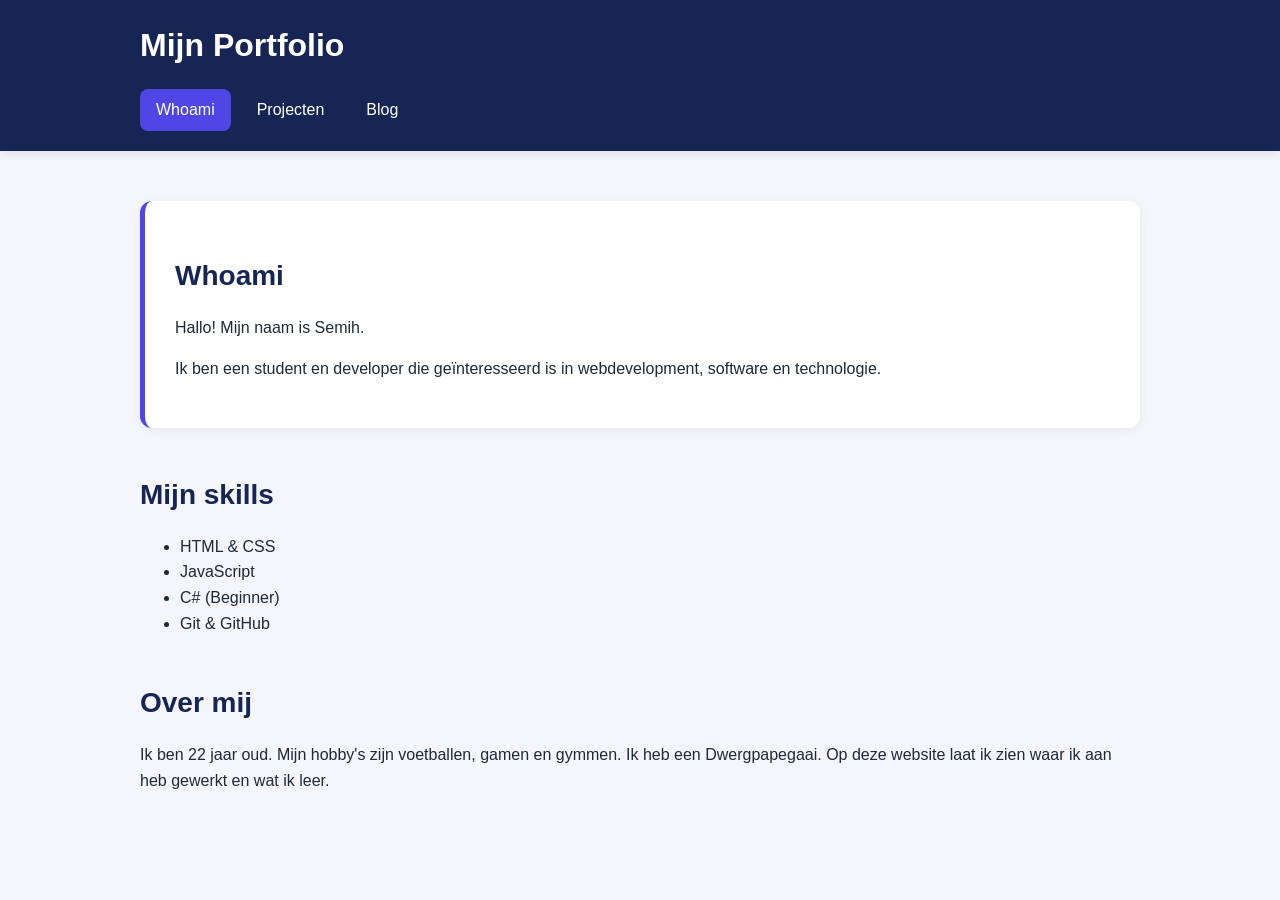
==== index.html @ 5af3e927 "Eerste versie portfolio" ====
<!DOCTYPE html>
<html lang="nl">

<head>
    <meta charset="UTF-8">
    <meta name="viewport" content="width=device-width, initial-scale=1.0">
    <meta name="description" content="Persoonlijke portfolio van Semih. Bekijk mijn vaardigheden, projecten en blog.">

    <title>Whoami - Portfolio</title>

    <link rel="stylesheet" href="style.css">
</head>

<body>
    <header class="site-header">

        <div class="container">

            <h1>Mijn Portfolio</h1>

            <nav aria-label="Hoofdnavigatie">
                <ul class="nav-list">
                    <li>
                        <a href="index.html" aria-current="page">Whoami</a>
                    </li>

                    <li>
                        <a href="projects.html">Projecten</a>
                    </li>

                    <li>
                        <a href="blog.html">Blog</a>
                    </li>
                </ul>
            </nav>

        </div>

    </header>

    <main id="main-content" class="container">

        <section class="intro">
            <h2>Whoami</h2>

            <p>
                Hallo! Mijn naam is Semih.
            </p>

            <p>
                Ik ben een student en developer die geïnteresseerd is
                in webdevelopment, software en technologie.
            </p>
        </section>

        <section>
            <h2>Mijn skills</h2>
            <ul>
                <li>HTML &amp; CSS</li>
                <li>JavaScript</li>
                <li>C# (Beginner)</li>
                <li>Git &amp; GitHub</li>
            </ul>
        </section>

        <section>
            <h2>Over mij</h2>
            <p>
                Ik ben 22 jaar oud. Mijn hobby's zijn voetballen, gamen en gymmen.
                Ik heb een Dwergpapegaai. Op deze website
                laat ik zien waar ik aan heb gewerkt en wat ik leer.
            </p>
        </section>

    </main>

</body>
</html>
---- style.css ----
* {
    box-sizing: border-box;
}

html {
    scroll-behavior: smooth;
}

body {
    margin: 0;
    font-family: Arial, sans-serif;
    line-height: 1.6;
    color: #1f2937;
    background-color: #f4f6fb;
}

.container {
    width: 90%;
    max-width: 1000px;
    margin: 0 auto;
}


.site-header {
    background-color: #172554;
    color: white;
    padding: 20px 0;
    box-shadow: 0 2px 10px rgba(0, 0, 0, 0.1);
}

.site-header h1 {
    margin: 0 0 18px 0;
}


.nav-list {
    display: flex;
    gap: 10px;
    list-style: none;
    padding: 0;
    margin: 0;
}

.nav-list a {
    display: block;
    color: white;
    text-decoration: none;
    padding: 8px 16px;
    border-radius: 8px;
    transition: background-color 0.2s;
}

.nav-list a:hover,
.nav-list a:focus {
    background-color: #3730a3;
}

.nav-list a[aria-current="page"] {
    background-color: #4f46e5;
}


main {
    padding: 50px 0;
}

section {
    margin-bottom: 45px;
}

h2 {
    color: #172554;
    font-size: 28px;
    margin-bottom: 15px;
}

h3 {
    color: #312e81;
}


.intro {
    background-color: white;
    padding: 30px;
    border-radius: 12px;
    border-left: 5px solid #4f46e5;
    box-shadow: 0 3px 12px rgba(0, 0, 0, 0.06);
}


.project-list {
    display: grid;
    grid-template-columns: repeat(3, 1fr);
    gap: 20px;
}

.project-card {
    background-color: white;
    border-radius: 12px;
    overflow: hidden;
    box-shadow: 0 3px 12px rgba(0, 0, 0, 0.08);
    transition: transform 0.2s, box-shadow 0.2s;
}

.project-card:hover {
    transform: translateY(-4px);
    box-shadow: 0 7px 20px rgba(0, 0, 0, 0.12);
}

.project-card img {
    width: 100%;
    height: 180px;
    object-fit: cover;
    display: block;
}

.project-content {
    padding: 20px;
}

.project-content h3 {
    margin-top: 0;
}


.blog-list {
    display: grid;
    gap: 20px;
}

.blog-card {
    background-color: white;
    padding: 25px;
    border-radius: 12px;
    border-left: 4px solid #6366f1;
    box-shadow: 0 3px 12px rgba(0, 0, 0, 0.06);
}

.blog-card h3 {
    margin-top: 0;
}

.date {
    color: #6b7280;
    font-size: 0.9rem;
}


@media (max-width: 800px) {

    .project-list {
        grid-template-columns: 1fr;
    }

    .nav-list {
        flex-wrap: wrap;
    }
}


@media (max-width: 600px) {

    .container {
        width: 92%;
    }

    .site-header {
        padding: 15px 0;
    }

    .nav-list {
        flex-direction: column;
        gap: 5px;
    }

    .nav-list a {
        padding: 8px 12px;
    }

    main {
        padding: 30px 0;
    }

    .intro {
        padding: 20px;
    }

    .project-card img {
        height: 200px;
    }
}
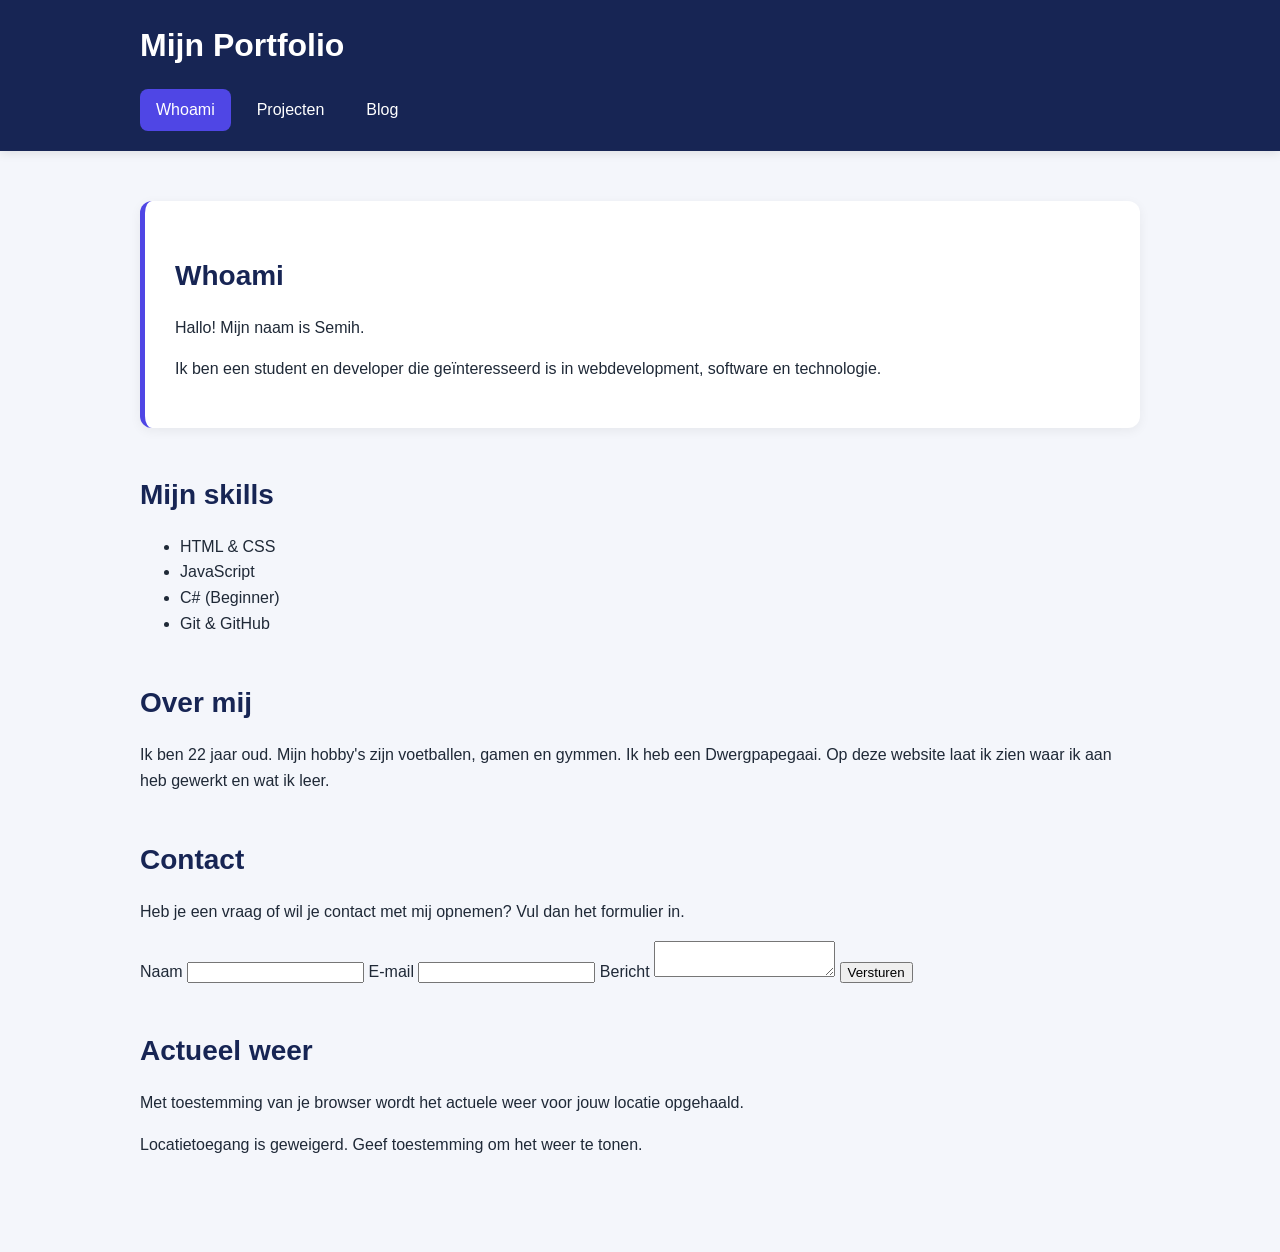
==== commit c9f2da5c: "Opdracht 2" ====
--- a/index.html
+++ b/index.html
@@ -9,6 +9,7 @@
     <title>Whoami - Portfolio</title>
 
     <link rel="stylesheet" href="style.css">
+    <script src="script.js" defer></script>
 </head>
 
 <body>
@@ -72,6 +73,79 @@
             </p>
         </section>
 
+        <section aria-labelledby="contact-title" class="contact-section">
+
+            <h2 id="contact-title">Contact</h2>
+
+            <p>
+                Heb je een vraag of wil je contact met mij opnemen?
+                Vul dan het formulier in.
+            </p>
+
+            <form id="contact-form" novalidate>
+
+                <label for="name">Naam</label>
+                <input
+                id="name"
+                name="name"
+                required
+                minlength="2"
+                aria-describedby="name-error"
+                aria-invalid="false">
+
+                <span id="name-error" role="alert"></span>
+
+
+                <label for="email">E-mail</label>
+                <input
+                    type="email"
+                    id="email"
+                    name="email"
+                    required
+                    aria-describedby="email-error"
+                    aria-invalid="false">
+
+                <span id="email-error" role="alert"></span>
+
+
+                <label for="message">Bericht</label>
+                <textarea
+                    id="message"
+                    name="message"
+                    required
+                    minlength="10"
+                    aria-describedby="message-error"
+                    aria-invalid="false"></textarea>
+
+                <span id="message-error" role="alert"></span>
+
+
+                <button type="submit">Versturen</button>
+
+                <div id="form-message" aria-live="polite"></div>
+
+            </form>
+
+        </section>
+
+        <section aria-labelledby="weather-title" class="weather-section">
+            <h2 id="weather-title">Actueel weer</h2>
+
+            <p>
+                 Met toestemming van je browser wordt het actuele weer
+                voor jouw locatie opgehaald.
+            </p>
+
+            <p
+                id="weather-status"
+                class="weather-status loading"
+                aria-live="polite">
+                Actuele weersgegevens worden geladen...
+            </p>
+
+            <div id="weather-content"></div>
+        </section>
+
     </main>
 
 </body>
--- a/style.css
+++ b/style.css
@@ -188,4 +188,107 @@
     .project-card img {
         height: 200px;
     }
+
+    #project-filter {
+        padding: 10px 14px;
+        margin: 15px 0 25px;
+        border: 1px solid #d1d5db;
+        border-radius: 8px;
+            font-size: 1rem;
+    background-color: white;
+    }
+
+    .contact-section,
+    .weather-section {
+        background-color: white;
+        padding: 30px;
+        border-radius: 12px;
+        box-shadow: 0 3px 12px rgba(0, 0, 0, 0.06);
+    }
+
+    .form-group {
+        margin-bottom: 20px;
+    }
+
+    .form-group label {
+        display: block;
+        font-weight: bold;
+        margin-bottom: 6px;
+    }
+
+    .form-group input,
+    .form-group textarea {
+        width: 100%;
+        padding: 12px;
+        border: 1px solid #d1d5db;
+        border-radius: 8px;
+        font-family: Arial, sans-serif;
+        font-size: 1rem;
+    }
+
+    .form-group textarea {
+        resize: vertical;
+    }
+
+    .form-group input:focus,
+    .form-group textarea:focus,
+    #project-filter:focus {
+        outline: 3px solid rgba(79, 70, 229, 0.25);
+        border-color: #4f46e5;
+    }
+
+    .form-group input[aria-invalid="true"],
+    .form-group textarea[aria-invalid="true"] {
+        border-color: #dc2626;
+    }
+
+    .field-error {
+        display: block;
+        min-height: 22px;
+        margin-top: 5px;
+        color: #b91c1c;
+        font-size: 0.9rem;
+    }
+
+    button {
+        border: none;
+    background-color: #4f46e5;
+        color: white;
+        padding: 11px 20px;
+        border-radius: 8px;
+        font-size: 1rem;
+        cursor: pointer;
+    }
+
+    button:hover,
+    button:focus {
+        background-color: #3730a3;
+    }
+
+    .form-message {
+        margin-top: 15px;
+        font-weight: bold;
+    }
+
+    .form-message.error,
+    .weather-status.error {
+        color: #b91c1c;
+    }
+
+    .form-message.success,
+    .weather-status.success {
+        color: #166534;
+    }
+
+    .weather-status.loading {
+        color: #4b5563;
+    }
+
+    #weather-content {
+        margin-top: 15px;
+    }
+
+    #weather-content p {
+        margin: 8px 0;
+    }
 }
